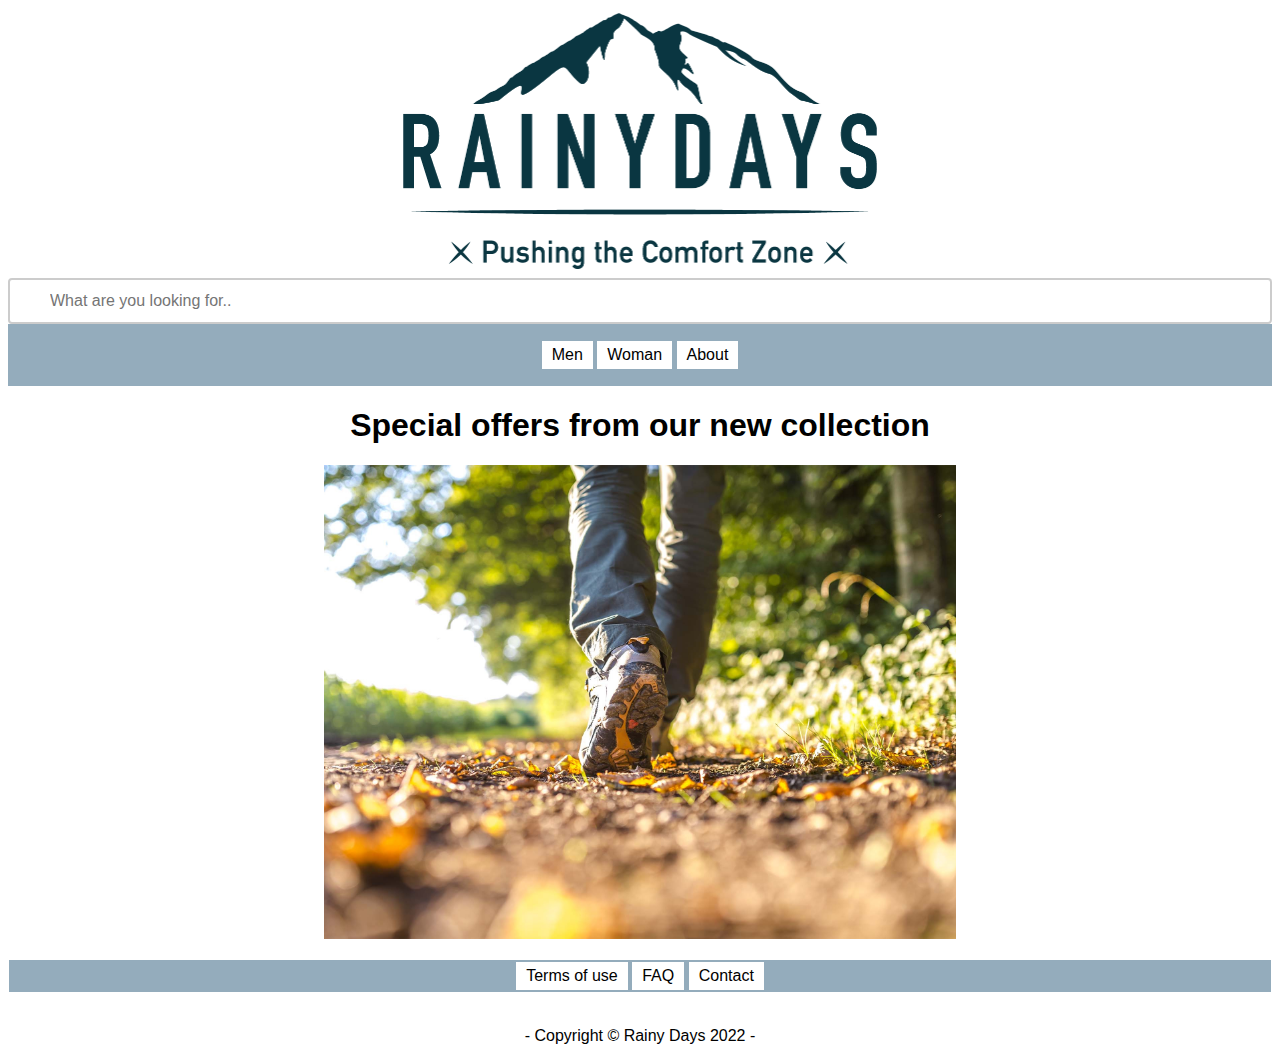
==== about.html @ 28fc5f06 "zize" ====
<!DOCTYPE html>
<html lang="en">
  <head>
    <meta charset="UTF-8" />
    <meta name="viewport" content="width=device-width, initial-scale=1.0" />
    <meta name="description" content="Outdoor Jackets - Pushing the comfort zone" />
    <title>Rainy Days</title>
    <link href="css/styles.css" rel="stylesheet">
  </head>
  <body>
    <header>
  
        
            
          <a href="index.html">
            <img src="./images/RainyDays_Logo.png" alt="Logo" width="50%" ></a>
          </div>
            
          
        
      </header>
      <form>
        <input type="text" name="search" placeholder="What are you looking for..">
      </form>
      <header class="border" width="80%">
          <nav>
              <ul>
                  
                <li><a href="men.html" class="active">Men</a></li>
                  <li><a href="woman.html" class="active">Woman</a></li>
                  <li><a href="about.html" class="active">About</a></li>
                  

              </ul>
          </nav>
      </header>
      <main>
          <h1>
              Special offers from our new collection
          </h1>
          <p>
        <img src="./images/About.jpg" width="50%">
          </p>
      </main>

      <nav>
<ul>
      <footer class="border" width="80%">
        
  
        <a href="#.html" class="active">Terms of use</a>
        <a href="#.html" class="active">FAQ</a>
        <a href="contact.html" class="active">Contact</a>
        
  
      </ul> 
    </nav>
    <br>
    - Copyright &copy; Rainy Days 2022 - 
      </footer>
  </body>
</html>
---- css/styles.css ----
body{
    background-color: white;
    font-family: 'Open Sans', Tahoma, Verdana, sans-serif;
    text-align: center;
    
      }
     
      
      .header {
        background-color: white;
        background-image: cover;
        padding: 2px;
        text-align: center;
        border: 0px;
        border-color: black;
      }
      .flex-container {
        display: flex;
        background-color: black;
      }
      
      .flex-container > div {
        background-color: white;
        margin: 1px;
        padding: 1px;
        font-size: 5px;
      }

h1{
    font-family: 'Open Sans', Arial, Helvetica, sans-serif, Verdana;
    color: black;
    text-align: center;
   
   
}
h2{ 
    font-family: 'Open Sans', Arial, Helvetica, sans-serif;
    color: black;
    text-align: center;
    font-size: small;
    
}
h3{ 
    font-family: 'Open Sans', Arial, Helvetica, sans-serif, Verdana;
    color: red;
    text-align: center;
    font-size: medium;
    border: 2px;
    border-color: black;

}

h4{ 
    font-family: 'Open Sans', Arial, Helvetica, sans-serif, Verdana;
    background-color: white;
    border: 4px;
    border-color: black;
    font-size: x-small;
    background-color: #f1f1f1;
    

}

h5{
    font-family: 'Open Sans', Arial, Helvetica, sans-serif, Verdana;
    text-align: center;
    font-size: smaller;
    border: 4px;
    border-color: black;
    background-color: #f1f1f1;
}
nav li{
    display: inline-block;
    text-decoration-style: solid;
    border-color: black;
    background-color: white;
    
    

}
a:link, a:visited {
    background-color: white;
    color: black;
    border: 0px solid black;
    padding: 5px 10px;
    text-align: center;
    text-decoration: none;
    display: inline-block;
  }
  
  a:hover, a:active {
    
    color: grey;
    
    text-decoration: underline;
  }

nav ul{
    padding: 1px;
    border: 0px;
    text-size-adjust: x-small;
   
    

}

footer{
    text-align: center;
    text-size-adjust: x-small;
    padding: 2px;
}
.border{
    background-color: #94ACBC;
    border: 2px;
    border-color: black;
    text-decoration-thickness: small;
    align-content: center;
    
    
}
* {
    box-sizing: border-box;
  }
  
  input[type=text], select, textarea {
    width: 100%;
    padding: 12px;
    border: 1px solid lightblue;
    border-radius: 4px;
    resize: vertical;
  }
  
  label {
    padding: 12px 12px 12px 0;
    display: inline-block;
  }
  
  input[type=submit] {
    background-color: #04AA6D;
    color: white;
    padding: 12px 20px;
    border: none;
    border-radius: 4px;
    cursor: pointer;
    float: right;
  }
  
  input[type=submit]:hover {
    background-color: #45a049;
  }
  
  .container {
    border-radius: 5px;
    background-color: #f2f2f2;
    padding: 20px;
  }
  
  
    input[type=text] {
        width: 100%;
        box-sizing: border-box;
        border: 2px solid #ccc;
        border-radius: 4px;
        font-size: 16px;
        background-color: white;
        background-image: url('searchicon.png');
        background-position: 10px 10px; 
        background-repeat: no-repeat;
        padding: 12px 20px 12px 40px;
      }
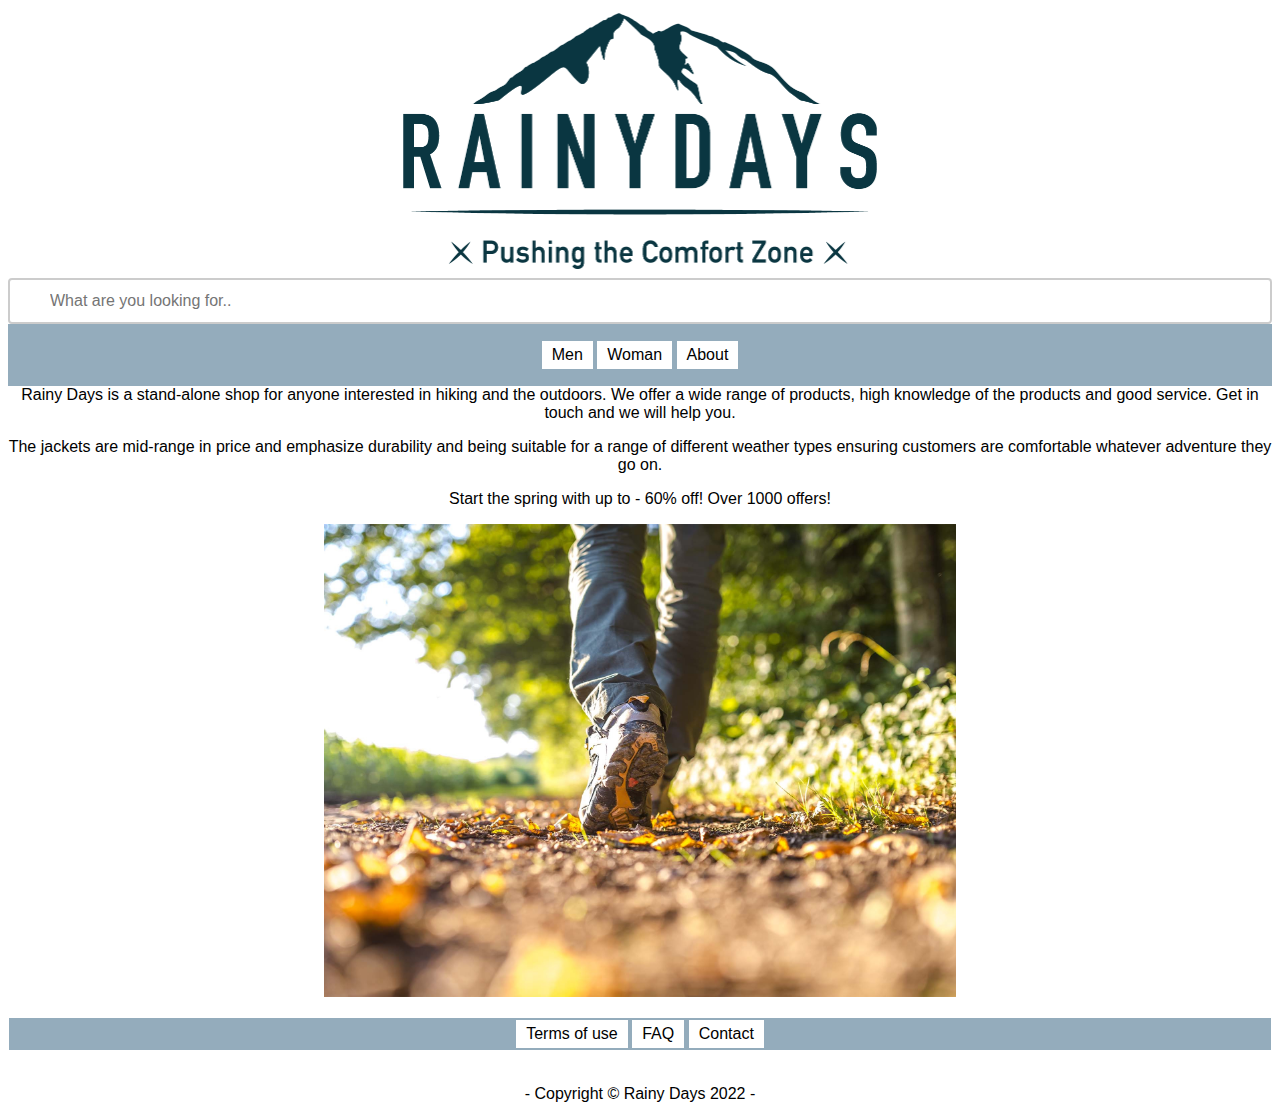
==== commit 53a7d76f: "Text" ====
--- a/about.html
+++ b/about.html
@@ -35,9 +35,15 @@
           </nav>
       </header>
       <main>
-          <h1>
-              Special offers from our new collection
-          </h1>
+        Rainy Days is a stand-alone shop for anyone interested in hiking and the outdoors. We offer a wide range of products, high knowledge of the products and good service. Get in touch and we will help you.
+        <p>
+
+            The jackets are mid-range in price and emphasize durability and being suitable for a range of different weather types ensuring customers are comfortable whatever adventure they go on.
+            <p>
+                Start the spring with up to - 60% off!
+ Over 1000 offers! 
+            </p>
+        </p>
           <p>
         <img src="./images/About.jpg" width="50%">
           </p>
--- a/css/styles.css
+++ b/css/styles.css
@@ -26,10 +26,12 @@
         font-size: 5px;
       }
 
-h1{
+.h1{
     font-family: 'Open Sans', Arial, Helvetica, sans-serif, Verdana;
     color: black;
     text-align: center;
+    border-color: goldenrod;
+    border: 2px;
    
    
 }
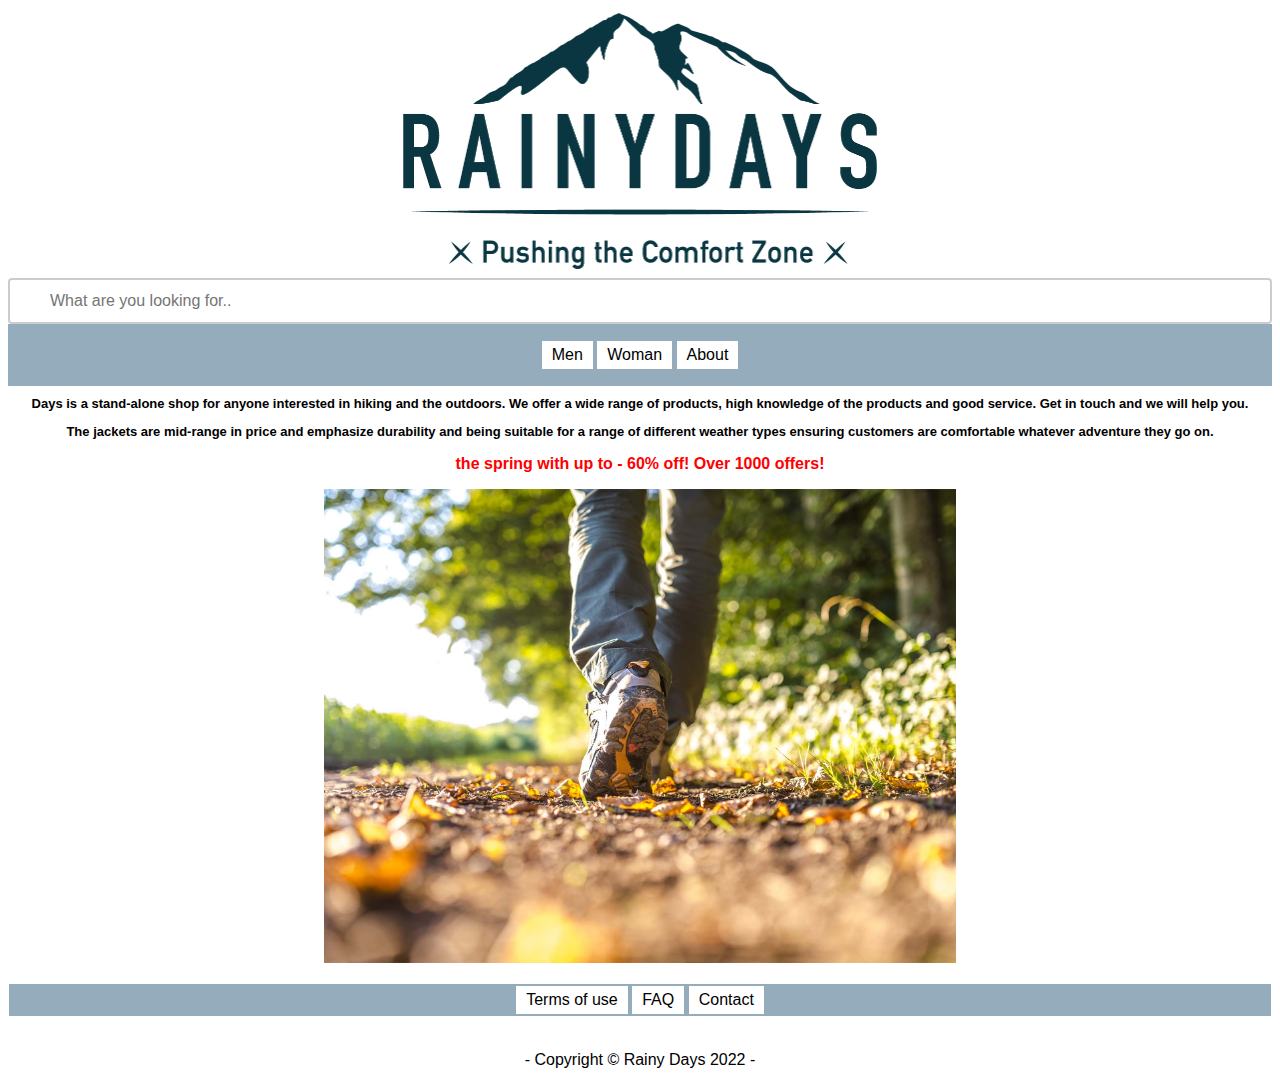
==== commit 7a323847: "h2 and h3" ====
--- a/about.html
+++ b/about.html
@@ -35,13 +35,15 @@
           </nav>
       </header>
       <main>
-        Rainy Days is a stand-alone shop for anyone interested in hiking and the outdoors. We offer a wide range of products, high knowledge of the products and good service. Get in touch and we will help you.
+        <h2>Days is a stand-alone shop for anyone interested in hiking and the outdoors. We offer a wide range of products, high knowledge of the products and good service. Get in touch and we will help you.
         <p>
 
             The jackets are mid-range in price and emphasize durability and being suitable for a range of different weather types ensuring customers are comfortable whatever adventure they go on.
+        </h2> 
             <p>
-                Start the spring with up to - 60% off!
+                <h3> the spring with up to - 60% off!
  Over 1000 offers! 
+</h3>
             </p>
         </p>
           <p>
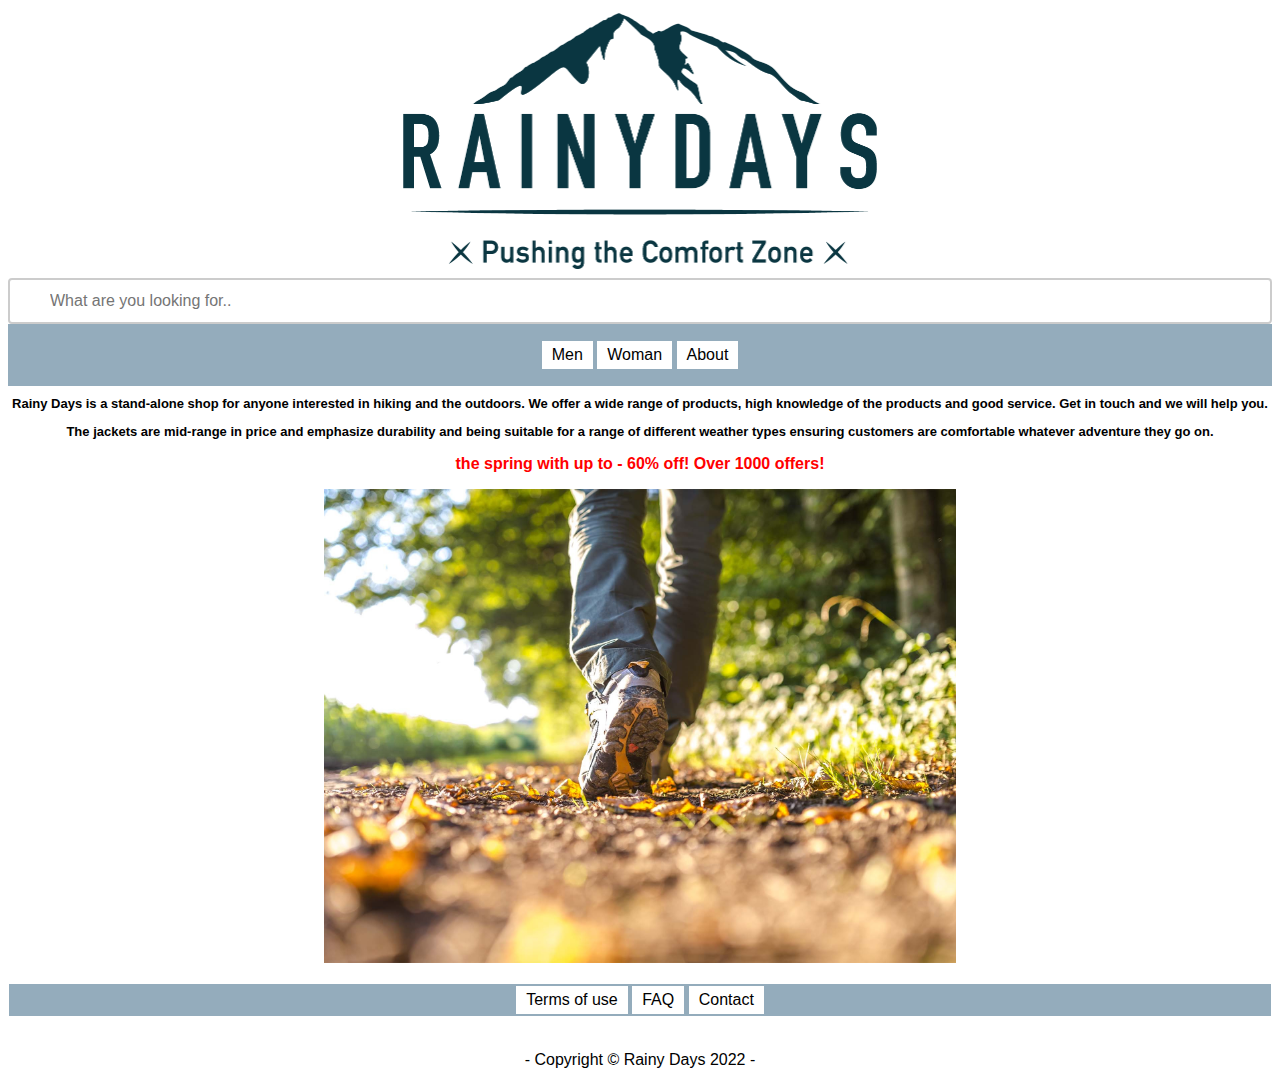
==== commit 38e248e4: "text" ====
--- a/about.html
+++ b/about.html
@@ -35,7 +35,9 @@
           </nav>
       </header>
       <main>
-        <h2>Days is a stand-alone shop for anyone interested in hiking and the outdoors. We offer a wide range of products, high knowledge of the products and good service. Get in touch and we will help you.
+        <h2>Rainy Days is a stand-alone shop for anyone interested in hiking and the outdoors. <b>
+            We offer a wide range of products, high knowledge of the products and good service. </b>
+            Get in touch and we will help you.
         <p>
 
             The jackets are mid-range in price and emphasize durability and being suitable for a range of different weather types ensuring customers are comfortable whatever adventure they go on.
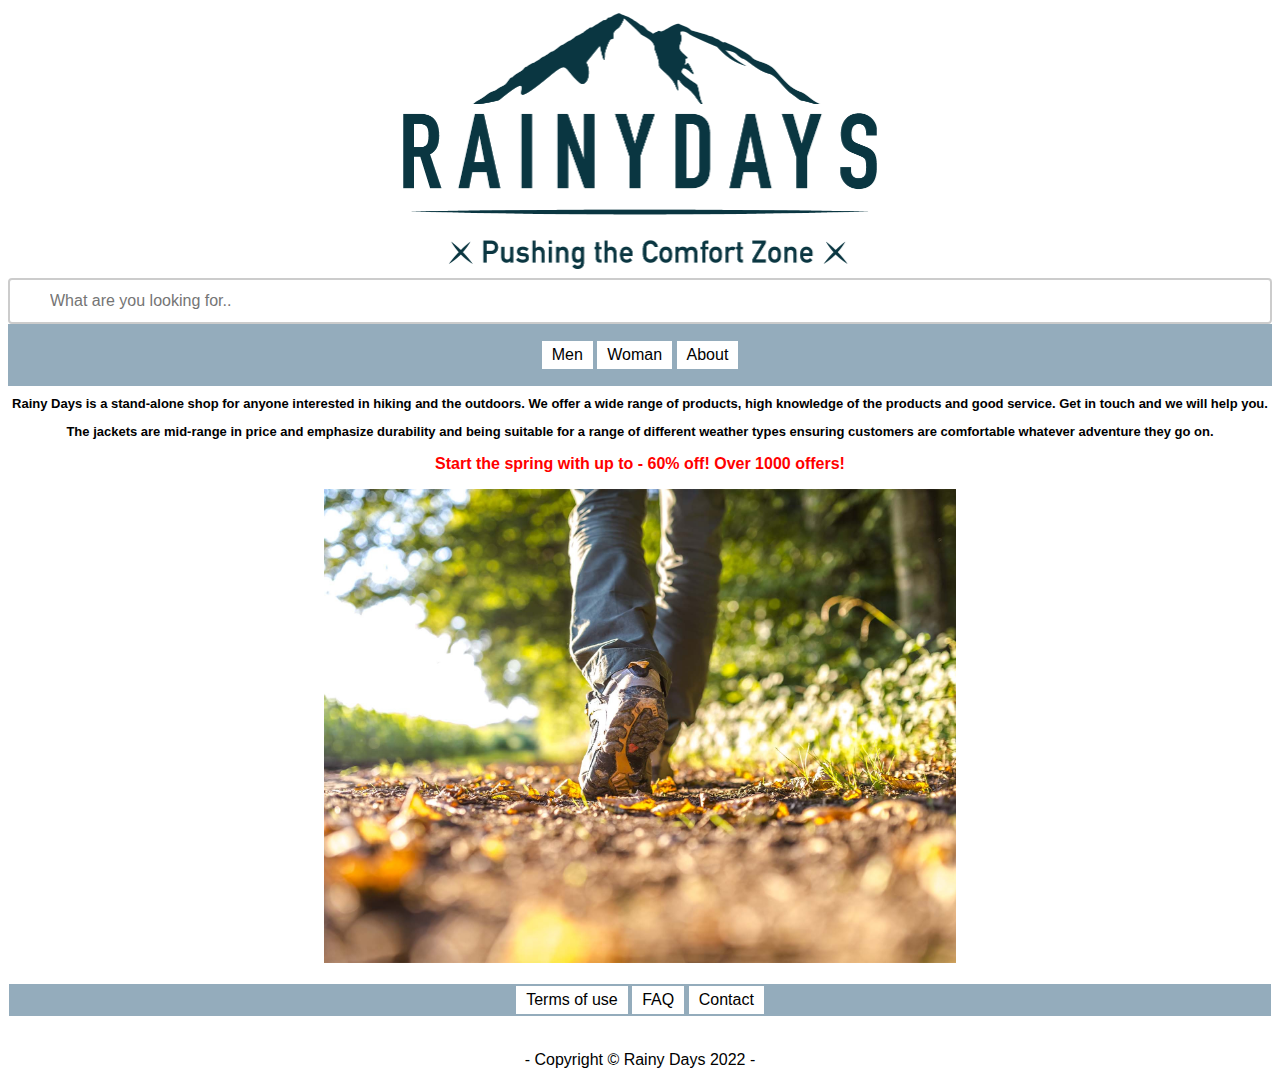
==== commit 54e21708: "zize" ====
--- a/about.html
+++ b/about.html
@@ -43,7 +43,7 @@
             The jackets are mid-range in price and emphasize durability and being suitable for a range of different weather types ensuring customers are comfortable whatever adventure they go on.
         </h2> 
             <p>
-                <h3> the spring with up to - 60% off!
+                <h3> Start the spring with up to - 60% off!
  Over 1000 offers! 
 </h3>
             </p>
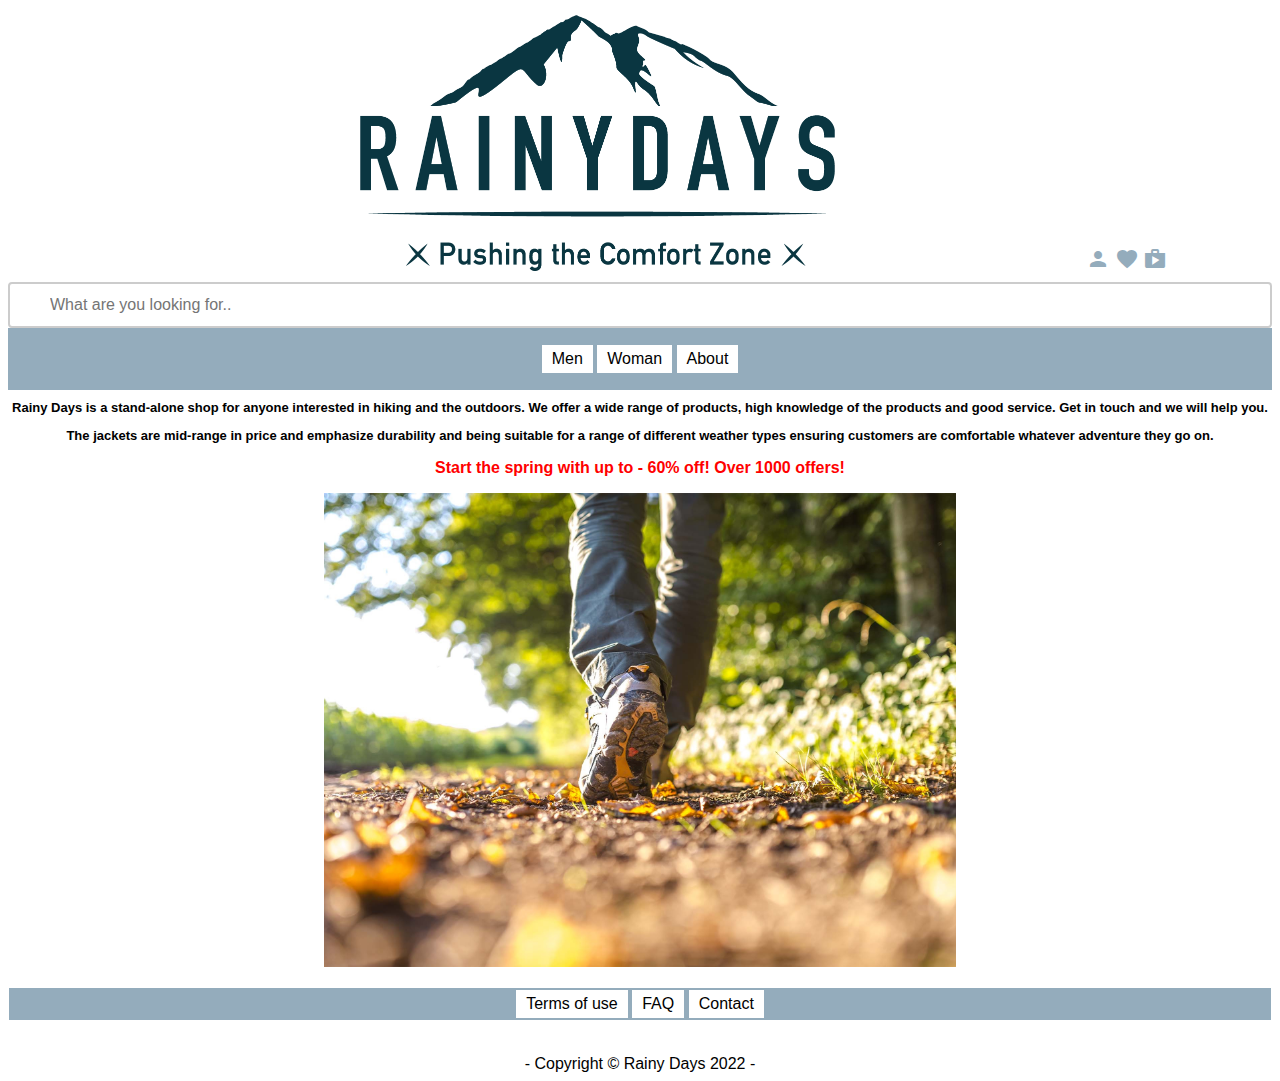
==== commit 05c6a007: "update icons" ====
--- a/about.html
+++ b/about.html
@@ -6,19 +6,21 @@
     <meta name="description" content="Outdoor Jackets - Pushing the comfort zone" />
     <title>Rainy Days</title>
     <link href="css/styles.css" rel="stylesheet">
-  </head>
-  <body>
-    <header>
+    <link rel="stylesheet" href="https://fonts.googleapis.com/icon?family=Material+Icons">
+</head>
+<body>
+  <div class="header">
+  <header>
+  <a href ="index.html" > <img src="./images/RainyDays_Logo.png" alt="Outdoor Jackets - Pushing the comfort zone" width="50%"></a>
   
-        
-            
-          <a href="index.html">
-            <img src="./images/RainyDays_Logo.png" alt="Logo" width="50%" ></a>
-          </div>
-            
-          
-        
-      </header>
+  <i class="material-icons" style="font: size 26px;px; color:#94ACBC">person</i>
+<i class="material-icons" style="font: size 26px;px;color:#94ACBC">favorite</i>
+<i class="material-icons" style="font: size 26px;px;color:#94ACBC">shop
+
+</i>
+
+</div> 
+</header>
       <form>
         <input type="text" name="search" placeholder="What are you looking for..">
       </form>
--- a/css/styles.css
+++ b/css/styles.css
@@ -4,8 +4,12 @@
     text-align: center;
     
       }
-     
       
+      .material-icons{
+        
+        object-position: right;
+
+      }
       .header {
         background-color: white;
         background-image: cover;
@@ -25,6 +29,7 @@
         padding: 1px;
         font-size: 5px;
       }
+      
 
 .h1{
     font-family: 'Open Sans', Arial, Helvetica, sans-serif, Verdana;
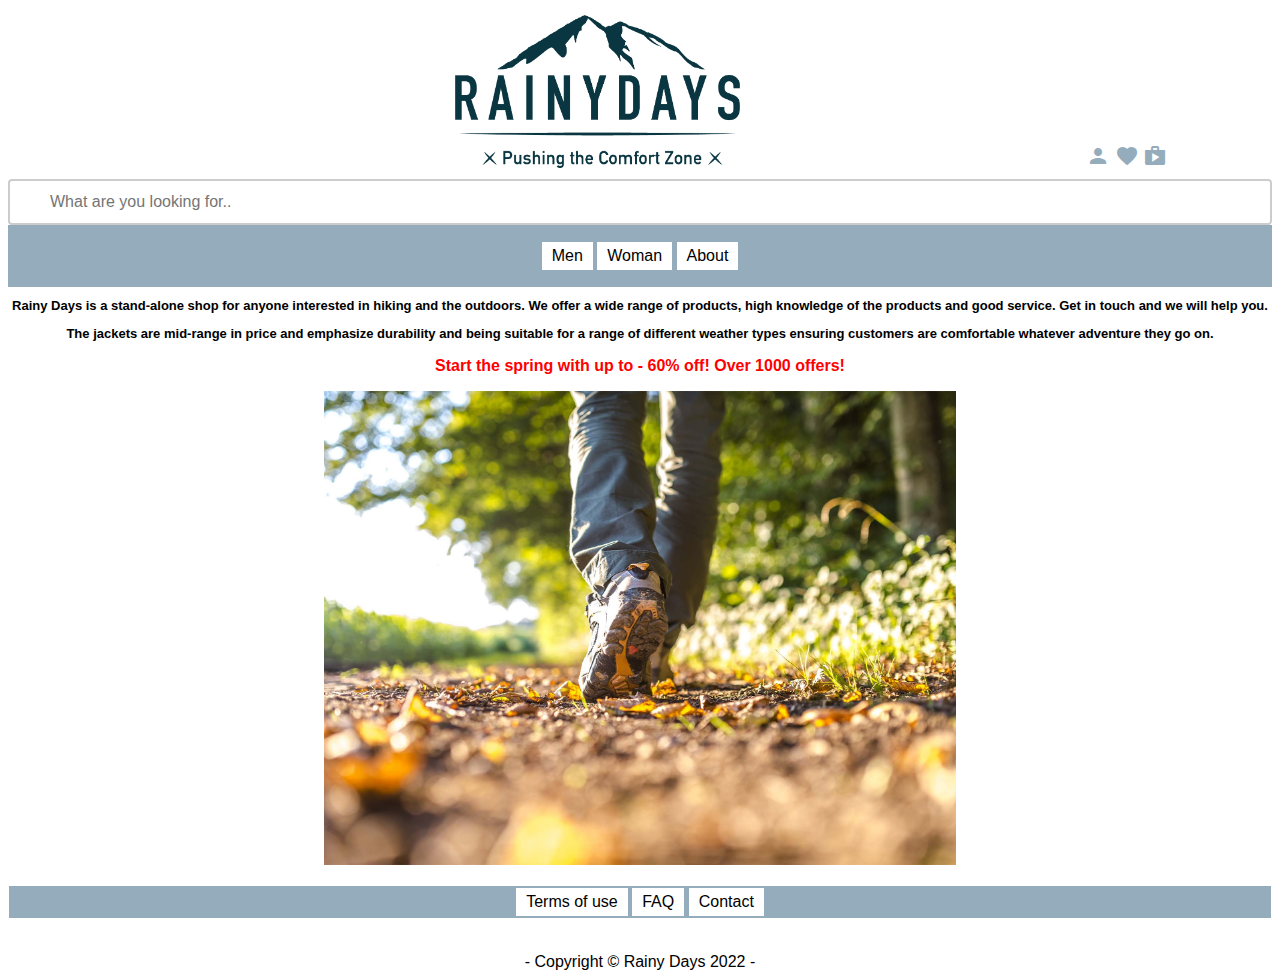
==== commit e4bb4370: "update" ====
--- a/about.html
+++ b/about.html
@@ -11,7 +11,7 @@
 <body>
   <div class="header">
   <header>
-  <a href ="index.html" > <img src="./images/RainyDays_Logo.png" alt="Outdoor Jackets - Pushing the comfort zone" width="50%"></a>
+  <a href ="index.html" > <img src="./images/RainyDays_Logo.png" alt="Outdoor Jackets - Pushing the comfort zone" width="30%"></a>
   
   <i class="material-icons" style="font: size 26px;px; color:#94ACBC">person</i>
 <i class="material-icons" style="font: size 26px;px;color:#94ACBC">favorite</i>
--- a/css/styles.css
+++ b/css/styles.css
@@ -129,32 +129,20 @@
     box-sizing: border-box;
   }
   
-  input[type=text], select, textarea {
+    input[type=text] {
     width: 100%;
-    padding: 12px;
-    border: 1px solid lightblue;
+    box-sizing: border-box;
+    border: 2px solid #ccc;
     border-radius: 4px;
-    resize: vertical;
+    font-size: 16px;
+    background-color: white;
+    background-image: url("https://icons8.com/icon/132/search");
+    background-position: 10px 10px; 
+    background-repeat: no-repeat;
+    padding: 12px 20px 12px 40px;
   }
   
-  label {
-    padding: 12px 12px 12px 0;
-    display: inline-block;
-  }
-  
-  input[type=submit] {
-    background-color: #04AA6D;
-    color: white;
-    padding: 12px 20px;
-    border: none;
-    border-radius: 4px;
-    cursor: pointer;
-    float: right;
-  }
-  
-  input[type=submit]:hover {
-    background-color: #45a049;
-  }
+
   
   .container {
     border-radius: 5px;
@@ -170,7 +158,7 @@
         border-radius: 4px;
         font-size: 16px;
         background-color: white;
-        background-image: url('searchicon.png');
+        background-image: url("https://icons8.com/icon/132/search");
         background-position: 10px 10px; 
         background-repeat: no-repeat;
         padding: 12px 20px 12px 40px;
